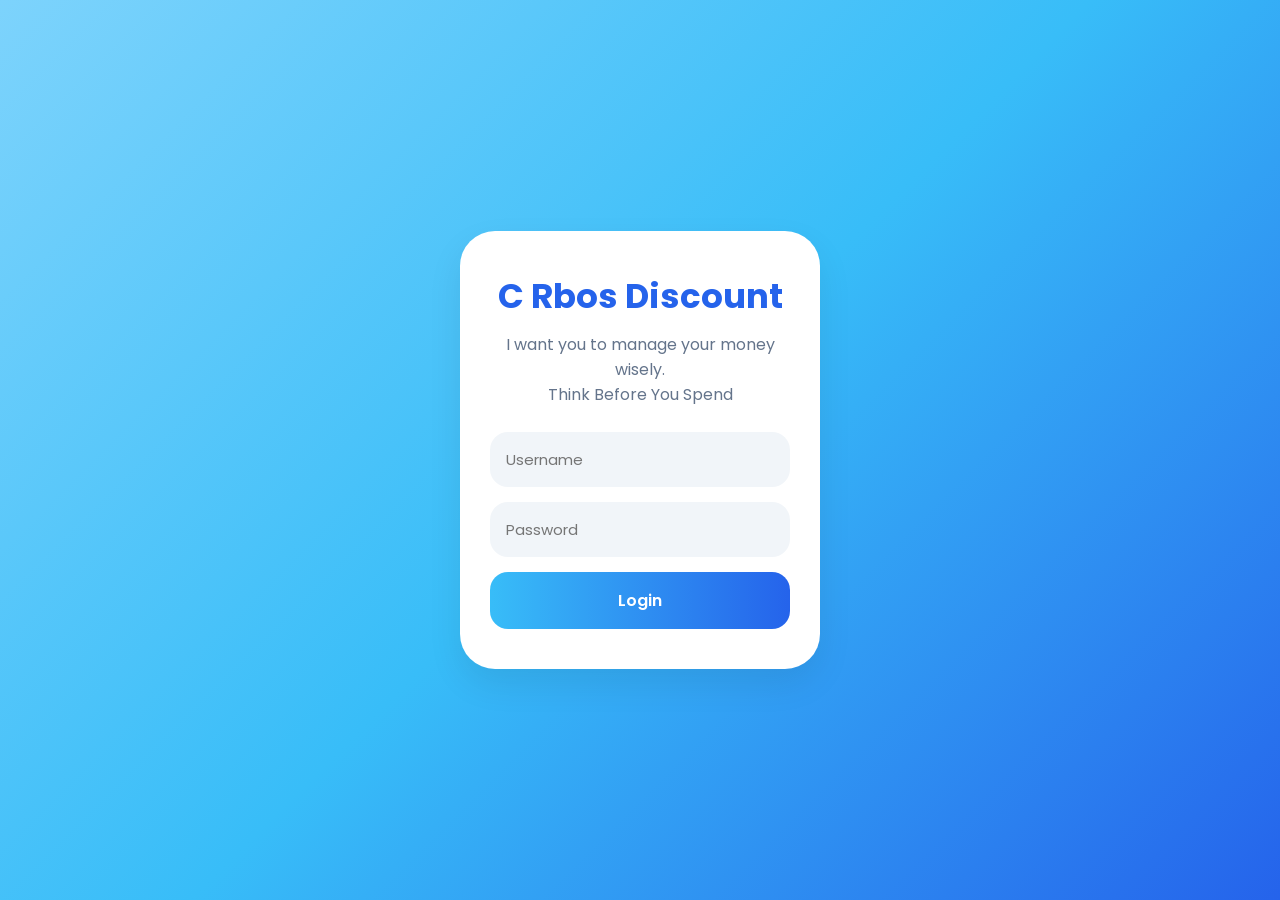
==== index.html @ 4ea551b9 "Add files via upload" ====
<!DOCTYPE html>
<html lang="en">
<head>

  <meta charset="UTF-8">

  <meta name="viewport"
        content="width=device-width, initial-scale=1.0">

  <title>C Rbos Discount</title>

  <link rel="stylesheet"
        href="style.css">

</head>

<body>

  <!-- LOGIN -->

  <div class="login-container"
       id="loginPage">

    <div class="login-box">

      <h1>C Rbos Discount</h1>

      <p>I want you to manage your money wisely.<br> Think Before You Spend</p>
      

      <input type="text"
             id="username"
             placeholder="Username">

      <input type="password"
             id="password"
             placeholder="Password">

      <button onclick="login()">
        Login
      </button>

    </div>

  </div>


  <!-- MAIN APP -->

  <div class="main-container"
       id="mainPage">

    <!-- NAVIGATION -->

    <div class="sidebar">

      <h2>C RBOS DISCOUNT</h2>
     

      <ul>

        <li onclick="showPage('dashboard')">
          Dashboard
        </li>

        <li onclick="showPage('income')">
          Income
        </li>

        <li onclick="showPage('expense')">
          Expense
        </li>

        <li onclick="showPage('statement')">
          Statement
        </li>

      </ul>

    </div>


    <!-- CONTENT -->

    <div class="content">

      <!-- DASHBOARD -->

      <section id="dashboard">

        <h1>Dashboard</h1>
    

        <div class="cards">

          <div class="card">

            <h3>Total Balance</h3>

            <p id="balance">$0</p>

          </div>

          <div class="card">

            <h3>Total Income</h3>

            <p id="incomeTotal">$0</p>

          </div>

          <div class="card">

            <h3>Total Expense</h3>

            <p id="expenseTotal">$0</p>

          </div>

        </div>

      </section>


      <!-- INCOME -->

      <section id="income"
               style="display:none;">

        <h1>Add Income</h1>

        <input type="text"
               id="incomeText"
               placeholder="Income Name">

        <input type="number"
               id="incomeAmount"
               placeholder="Amount">

        <button onclick="addIncome()">
          Save Income
        </button>

      </section>


      <!-- EXPENSE -->

      <section id="expense"
               style="display:none;">

        <h1>Add Expense</h1>

        <input type="text"
               id="expenseText"
               placeholder="Expense Name">

        <input type="number"
               id="expenseAmount"
               placeholder="Amount">

        <button onclick="addExpense()">
          Save Expense
        </button>

      </section>


      <!-- STATEMENT -->

      <section id="statement"
               style="display:none;">

        <h1>Transaction History</h1>

        <table>

          <thead>

            <tr>

              <th>Type</th>

              <th>Name</th>

              <th>Amount</th>

              <th>Date</th>

              <th>Time</th>

            </tr>

          </thead>

          <tbody id="statementList">

          </tbody>

        </table>

      </section>

    </div>

  </div>

  <script src="script.js"></script>

</body>
</html>
---- style.css ----
@import url('https://fonts.googleapis.com/css2?family=Poppins:wght@300;400;500;600;700&display=swap');

*{

  margin:0;

  padding:0;

  box-sizing:border-box;

  font-family:'Poppins',sans-serif;

}

body{

  background:#edf4ff;

  min-height:100vh;

  color:#0f172a;

}


/* LOGIN */

.login-container{

  width:100%;

  height:100vh;

  display:flex;

  justify-content:center;

  align-items:center;

  padding:20px;

  background:
  linear-gradient(
    135deg,
    #7dd3fc,
    #38bdf8,
    #2563eb
  );

}

.login-box{

  width:100%;

  max-width:360px;

  background:white;

  border-radius:35px;

  padding:40px 30px;

  text-align:center;

  box-shadow:
  0 15px 35px rgba(0,0,0,0.08);

}

.login-box h1{

  font-size:34px;

  color:#2563eb;

  margin-bottom:10px;

}

.login-box p{

  color:#64748b;

  margin-bottom:25px;

}

.login-box input{

  width:100%;

  padding:16px;

  margin-bottom:15px;

  border:none;

  border-radius:18px;

  background:#f1f5f9;

  font-size:15px;

  outline:none;

}

.login-box button{

  width:100%;

  padding:16px;

  border:none;

  border-radius:18px;

  background:
  linear-gradient(
    90deg,
    #38bdf8,
    #2563eb
  );

  color:white;

  font-size:16px;

  font-weight:600;

  cursor:pointer;

}


/* MAIN */

.main-container{

  display:none;

}


/* TOP BAR */

.sidebar{

  background:
  linear-gradient(
    135deg,
    #7dd3fc,
    #38bdf8
  );

  padding:25px 20px;

  border-bottom-left-radius:35px;

  border-bottom-right-radius:35px;

  position:sticky;

  top:0;

  z-index:1000;

}

.sidebar h2{

  color:white;

  margin-bottom:18px;

  font-size:30px;

}


/* NAVIGATION */

.sidebar ul{

  list-style:none;

  display:flex;

  gap:10px;

  overflow-x:auto;

}

.sidebar ul::-webkit-scrollbar{

  display:none;

}

.sidebar ul li{

  background:white;

  color:#2563eb;

  padding:12px 18px;

  border-radius:18px;

  cursor:pointer;

  white-space:nowrap;

  font-weight:500;

  box-shadow:
  0 5px 15px rgba(0,0,0,0.05);

}

.sidebar ul li:hover{

  background:#2563eb;

  color:white;

}


/* CONTENT */

.content{

  padding:20px;

}

.content h1{

  margin-bottom:20px;

  font-size:28px;

}


/* CARDS */

.cards{

  display:grid;

  grid-template-columns:
  repeat(auto-fit,minmax(220px,1fr));

  gap:18px;

}

.card{

  background:white;

  border-radius:28px;

  padding:25px;

  box-shadow:
  0 10px 25px rgba(0,0,0,0.05);

}

.card h3{

  color:#64748b;

  margin-bottom:10px;

}

.card p{

  font-size:32px;

  font-weight:700;

}


/* COLORS */

#balance{

  color:#2563eb;

}

#incomeTotal{

  color:#22c55e;

}

#expenseTotal{

  color:#ef4444;

}


/* FORM */

.content input{

  width:100%;

  padding:16px;

  margin-bottom:15px;

  border:none;

  border-radius:20px;

  background:white;

  box-shadow:
  0 5px 15px rgba(0,0,0,0.05);

  outline:none;

  font-size:15px;

}

.content button{

  width:100%;

  padding:16px;

  border:none;

  border-radius:20px;

  background:
  linear-gradient(
    90deg,
    #38bdf8,
    #2563eb
  );

  color:white;

  font-size:16px;

  font-weight:600;

  cursor:pointer;

}


/* TABLE */

table{

  width:100%;

  border-collapse:separate;

  border-spacing:0 15px;

}

table th{

  text-align:left;

  padding:12px;

  color:#64748b;

}

table td{

  background:white;

  padding:18px 12px;

}

table td:first-child{

  border-top-left-radius:18px;

  border-bottom-left-radius:18px;

}

table td:last-child{

  border-top-right-radius:18px;

  border-bottom-right-radius:18px;

}


/* MOBILE */

@media screen and (max-width:768px){

  .cards{

    grid-template-columns:1fr;

  }

  table{

    display:block;

    overflow-x:auto;

  }

}
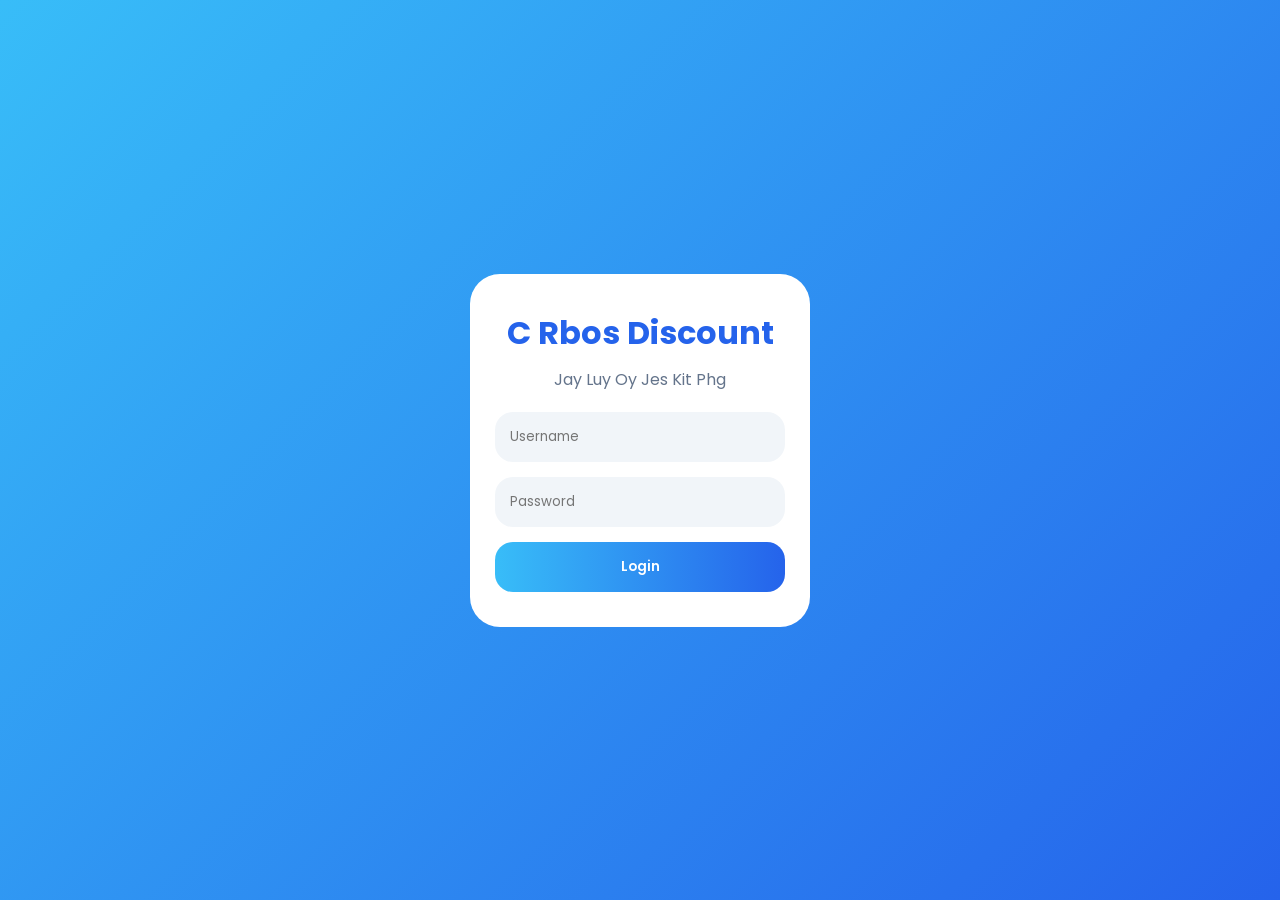
==== commit 06b231f3: "Add files via upload" ====
--- a/index.html
+++ b/index.html
@@ -1,5 +1,6 @@
 <!DOCTYPE html>
 <html lang="en">
+
 <head>
 
   <meta charset="UTF-8">
@@ -7,7 +8,7 @@
   <meta name="viewport"
         content="width=device-width, initial-scale=1.0">
 
-  <title>C Rbos Discount</title>
+  <title>C RBOS DISCOUNT</title>
 
   <link rel="stylesheet"
         href="style.css">
@@ -16,17 +17,13 @@
 
 <body>
 
-  <!-- LOGIN -->
+  <div class="login-page">
 
-  <div class="login-container"
-       id="loginPage">
-
-    <div class="login-box">
+    <div class="login-card">
 
       <h1>C Rbos Discount</h1>
 
-      <p>I want you to manage your money wisely.<br> Think Before You Spend</p>
-      
+      <p>Jay Luy Oy Jes Kit Phg </p>
 
       <input type="text"
              id="username"
@@ -44,167 +41,6 @@
 
   </div>
 
-
-  <!-- MAIN APP -->
-
-  <div class="main-container"
-       id="mainPage">
-
-    <!-- NAVIGATION -->
-
-    <div class="sidebar">
-
-      <h2>C RBOS DISCOUNT</h2>
-     
-
-      <ul>
-
-        <li onclick="showPage('dashboard')">
-          Dashboard
-        </li>
-
-        <li onclick="showPage('income')">
-          Income
-        </li>
-
-        <li onclick="showPage('expense')">
-          Expense
-        </li>
-
-        <li onclick="showPage('statement')">
-          Statement
-        </li>
-
-      </ul>
-
-    </div>
-
-
-    <!-- CONTENT -->
-
-    <div class="content">
-
-      <!-- DASHBOARD -->
-
-      <section id="dashboard">
-
-        <h1>Dashboard</h1>
-    
-
-        <div class="cards">
-
-          <div class="card">
-
-            <h3>Total Balance</h3>
-
-            <p id="balance">$0</p>
-
-          </div>
-
-          <div class="card">
-
-            <h3>Total Income</h3>
-
-            <p id="incomeTotal">$0</p>
-
-          </div>
-
-          <div class="card">
-
-            <h3>Total Expense</h3>
-
-            <p id="expenseTotal">$0</p>
-
-          </div>
-
-        </div>
-
-      </section>
-
-
-      <!-- INCOME -->
-
-      <section id="income"
-               style="display:none;">
-
-        <h1>Add Income</h1>
-
-        <input type="text"
-               id="incomeText"
-               placeholder="Income Name">
-
-        <input type="number"
-               id="incomeAmount"
-               placeholder="Amount">
-
-        <button onclick="addIncome()">
-          Save Income
-        </button>
-
-      </section>
-
-
-      <!-- EXPENSE -->
-
-      <section id="expense"
-               style="display:none;">
-
-        <h1>Add Expense</h1>
-
-        <input type="text"
-               id="expenseText"
-               placeholder="Expense Name">
-
-        <input type="number"
-               id="expenseAmount"
-               placeholder="Amount">
-
-        <button onclick="addExpense()">
-          Save Expense
-        </button>
-
-      </section>
-
-
-      <!-- STATEMENT -->
-
-      <section id="statement"
-               style="display:none;">
-
-        <h1>Transaction History</h1>
-
-        <table>
-
-          <thead>
-
-            <tr>
-
-              <th>Type</th>
-
-              <th>Name</th>
-
-              <th>Amount</th>
-
-              <th>Date</th>
-
-              <th>Time</th>
-
-            </tr>
-
-          </thead>
-
-          <tbody id="statementList">
-
-          </tbody>
-
-        </table>
-
-      </section>
-
-    </div>
-
-  </div>
-
   <script src="script.js"></script>
 
 </body>
--- a/style.css
+++ b/style.css
@@ -1,431 +1,246 @@
 @import url('https://fonts.googleapis.com/css2?family=Poppins:wght@300;400;500;600;700&display=swap');
 
 *{
-
   margin:0;
-
   padding:0;
-
   box-sizing:border-box;
-
   font-family:'Poppins',sans-serif;
-
 }
 
 body{
-
   background:#edf4ff;
-
+  display:flex;
+  justify-content:center;
   min-height:100vh;
-
-  color:#0f172a;
-
-}
-
+}
+
+.app{
+  width:100%;
+  max-width:390px;
+  padding:18px;
+}
 
 /* LOGIN */
 
-.login-container{
-
-  width:100%;
-
+.login-page{
+  width:100%;
   height:100vh;
-
-  display:flex;
-
+  display:flex;
   justify-content:center;
-
   align-items:center;
-
-  padding:20px;
-
   background:
   linear-gradient(
     135deg,
-    #7dd3fc,
-    #38bdf8,
-    #2563eb
-  );
-
-}
-
-.login-box{
-
-  width:100%;
-
-  max-width:360px;
-
-  background:white;
-
-  border-radius:35px;
-
-  padding:40px 30px;
-
+    #38bdf8,
+    #2563eb
+  );
+}
+
+.login-card{
+  width:90%;
+  max-width:340px;
+  background:white;
+  padding:35px 25px;
+  border-radius:30px;
   text-align:center;
-
-  box-shadow:
-  0 15px 35px rgba(0,0,0,0.08);
-
-}
-
-.login-box h1{
-
-  font-size:34px;
-
+}
+
+.login-card h1{
   color:#2563eb;
-
   margin-bottom:10px;
-
-}
-
-.login-box p{
-
+}
+
+.login-card p{
   color:#64748b;
-
-  margin-bottom:25px;
-
-}
-
-.login-box input{
-
-  width:100%;
-
-  padding:16px;
-
+  margin-bottom:20px;
+}
+
+.login-card input{
+  width:100%;
+  padding:15px;
   margin-bottom:15px;
-
-  border:none;
-
-  border-radius:18px;
-
+  border:none;
+  border-radius:18px;
   background:#f1f5f9;
-
-  font-size:15px;
-
-  outline:none;
-
-}
-
-.login-box button{
-
-  width:100%;
-
-  padding:16px;
-
-  border:none;
-
-  border-radius:18px;
-
+}
+
+.login-card button{
+  width:100%;
+  padding:15px;
+  border:none;
+  border-radius:18px;
   background:
   linear-gradient(
     90deg,
     #38bdf8,
     #2563eb
   );
-
-  color:white;
-
-  font-size:16px;
-
+  color:white;
   font-weight:600;
-
-  cursor:pointer;
-
-}
-
-
-/* MAIN */
-
-.main-container{
-
-  display:none;
-
-}
-
-
-/* TOP BAR */
-
-.sidebar{
-
+}
+
+/* TOP */
+
+.top-card{
   background:
   linear-gradient(
     135deg,
-    #7dd3fc,
-    #38bdf8
-  );
-
-  padding:25px 20px;
-
-  border-bottom-left-radius:35px;
-
-  border-bottom-right-radius:35px;
-
-  position:sticky;
-
-  top:0;
-
-  z-index:1000;
-
-}
-
-.sidebar h2{
-
-  color:white;
-
-  margin-bottom:18px;
-
-  font-size:30px;
-
-}
-
-
-/* NAVIGATION */
-
-.sidebar ul{
-
-  list-style:none;
-
-  display:flex;
-
-  gap:10px;
-
-  overflow-x:auto;
-
-}
-
-.sidebar ul::-webkit-scrollbar{
-
-  display:none;
-
-}
-
-.sidebar ul li{
-
-  background:white;
-
+    #38bdf8,
+    #2563eb
+  );
+  padding:20px;
+  border-radius:30px;
+  color:white;
+  margin-bottom:18px;
+}
+
+/* PROFILE */
+
+.profile{
+  display:flex;
+  align-items:center;
+  gap:12px;
+  margin-bottom:18px;
+}
+
+.profile img{
+  width:65px;
+  height:65px;
+  border-radius:50%;
+  object-fit:cover;
+  border:3px solid white;
+}
+
+.profile p{
+  color:#dbeafe;
+  font-size:14px;
+}
+
+/* LOGOUT */
+
+.logout-btn{
+  margin-top:8px;
+  padding:8px 15px;
+  border:none;
+  border-radius:12px;
+  background:white;
   color:#2563eb;
-
-  padding:12px 18px;
-
-  border-radius:18px;
-
-  cursor:pointer;
-
-  white-space:nowrap;
-
-  font-weight:500;
-
-  box-shadow:
-  0 5px 15px rgba(0,0,0,0.05);
-
-}
-
-.sidebar ul li:hover{
-
-  background:#2563eb;
-
-  color:white;
-
-}
-
-
-/* CONTENT */
-
-.content{
-
-  padding:20px;
-
-}
-
-.content h1{
-
-  margin-bottom:20px;
-
-  font-size:28px;
-
-}
-
-
-/* CARDS */
-
-.cards{
-
+  font-size:13px;
+  font-weight:600;
+}
+
+/* FILE */
+
+#uploadProfile{
+  width:100%;
+  margin-bottom:18px;
+  background:white;
+  border-radius:15px;
+  padding:8px;
+}
+
+/* BALANCE */
+
+.balance-card{
+  background:
+  rgba(255,255,255,0.2);
+  padding:20px;
+  border-radius:25px;
+}
+
+.balance-card h1{
+  font-size:38px;
+}
+
+/* DASHBOARD */
+
+.dashboard{
   display:grid;
-
-  grid-template-columns:
-  repeat(auto-fit,minmax(220px,1fr));
-
-  gap:18px;
-
-}
+  grid-template-columns:1fr 1fr;
+  gap:15px;
+  margin-bottom:18px;
+}
+
+.small-card{
+  padding:20px;
+  border-radius:25px;
+  color:white;
+}
+
+.income{
+  background:#22c55e;
+}
+
+.expense{
+  background:#ef4444;
+}
+
+/* CARD */
 
 .card{
-
-  background:white;
-
-  border-radius:28px;
-
-  padding:25px;
-
-  box-shadow:
-  0 10px 25px rgba(0,0,0,0.05);
-
-}
-
-.card h3{
-
+  background:white;
+  padding:20px;
+  border-radius:25px;
+  margin-bottom:18px;
+}
+
+.card h2{
+  margin-bottom:18px;
+}
+
+/* FORM */
+
+.card input{
+  width:100%;
+  padding:15px;
+  margin-bottom:14px;
+  border:none;
+  border-radius:18px;
+  background:#f1f5f9;
+}
+
+.card button,
+.statement-btn{
+  width:100%;
+  padding:15px;
+  border:none;
+  border-radius:18px;
+  background:
+  linear-gradient(
+    90deg,
+    #38bdf8,
+    #2563eb
+  );
+  color:white;
+  font-weight:600;
+}
+
+/* TRANSACTION */
+
+.transaction{
+  background:#f8fbff;
+  padding:15px;
+  border-radius:18px;
+  margin-bottom:12px;
+  display:flex;
+  justify-content:space-between;
+  align-items:center;
+}
+
+.transaction-left p{
   color:#64748b;
-
-  margin-bottom:10px;
-
-}
-
-.card p{
-
-  font-size:32px;
-
+  font-size:13px;
+}
+
+.transaction-right{
+  font-size:18px;
   font-weight:700;
-
-}
-
-
-/* COLORS */
-
-#balance{
-
-  color:#2563eb;
-
-}
-
-#incomeTotal{
-
+}
+
+.plus{
   color:#22c55e;
-
-}
-
-#expenseTotal{
-
+}
+
+.minus{
   color:#ef4444;
-
-}
-
-
-/* FORM */
-
-.content input{
-
-  width:100%;
-
-  padding:16px;
-
-  margin-bottom:15px;
-
-  border:none;
-
-  border-radius:20px;
-
-  background:white;
-
-  box-shadow:
-  0 5px 15px rgba(0,0,0,0.05);
-
-  outline:none;
-
-  font-size:15px;
-
-}
-
-.content button{
-
-  width:100%;
-
-  padding:16px;
-
-  border:none;
-
-  border-radius:20px;
-
-  background:
-  linear-gradient(
-    90deg,
-    #38bdf8,
-    #2563eb
-  );
-
-  color:white;
-
-  font-size:16px;
-
-  font-weight:600;
-
-  cursor:pointer;
-
-}
-
-
-/* TABLE */
-
-table{
-
-  width:100%;
-
-  border-collapse:separate;
-
-  border-spacing:0 15px;
-
-}
-
-table th{
-
-  text-align:left;
-
-  padding:12px;
-
-  color:#64748b;
-
-}
-
-table td{
-
-  background:white;
-
-  padding:18px 12px;
-
-}
-
-table td:first-child{
-
-  border-top-left-radius:18px;
-
-  border-bottom-left-radius:18px;
-
-}
-
-table td:last-child{
-
-  border-top-right-radius:18px;
-
-  border-bottom-right-radius:18px;
-
-}
-
-
-/* MOBILE */
-
-@media screen and (max-width:768px){
-
-  .cards{
-
-    grid-template-columns:1fr;
-
-  }
-
-  table{
-
-    display:block;
-
-    overflow-x:auto;
-
-  }
-
 }
